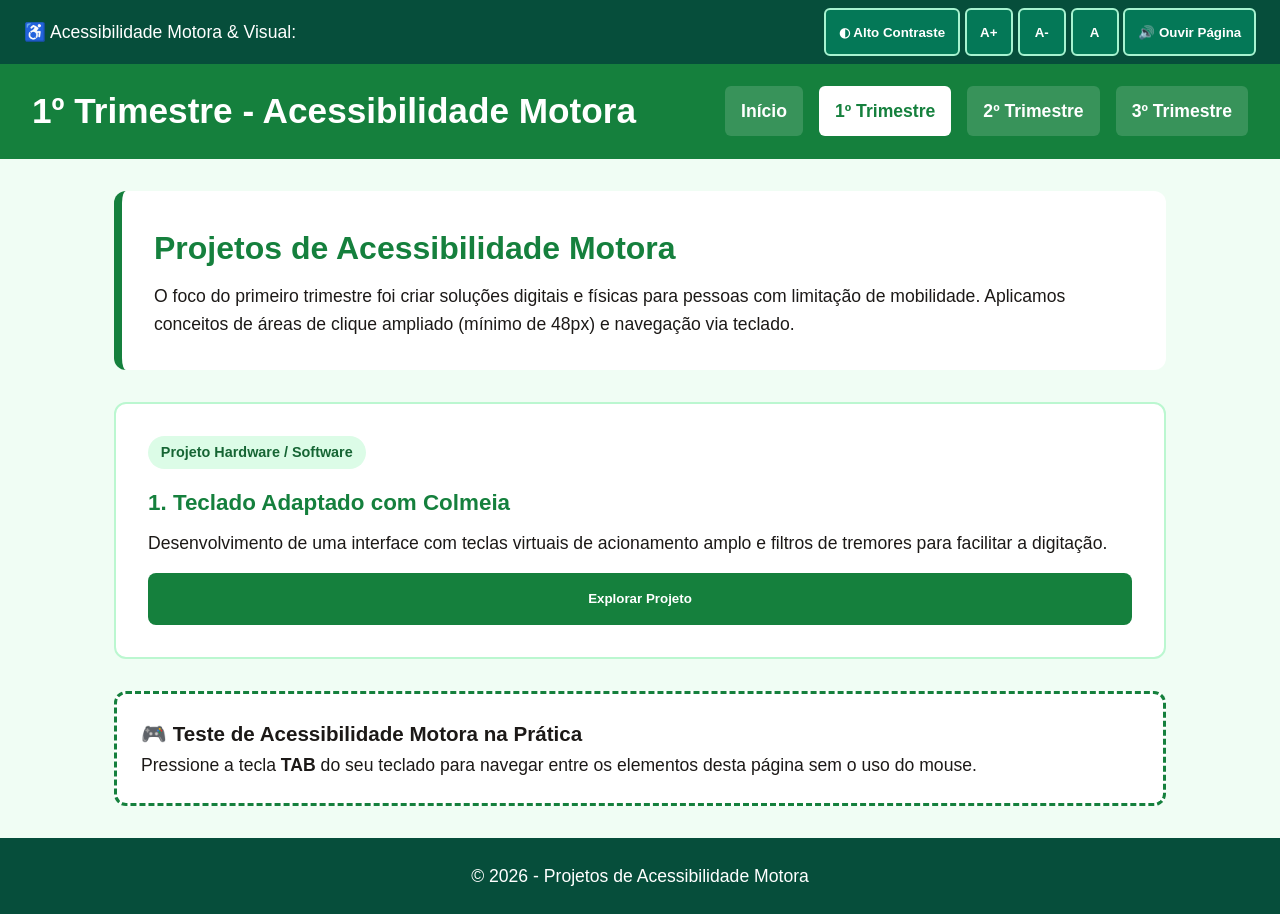
==== trimestre1.html @ 4a97780f "pages" ====
<!DOCTYPE html>
<html lang="pt-BR">
<head>
    <meta charset="UTF-8">
    <meta name="viewport" content="width=device-width, initial-scale=1.0">
    <title>1º Trimestre: Acessibilidade Motora - 2º Ano EM</title>
    <link rel="stylesheet" href="./trimestre1.css">
</head>
<body>

    <a href="#main-content" class="skip-link">Pular para o conteúdo principal</a>

    <div class="accessibility-bar" role="region" aria-label="Ferramentas de Acessibilidade">
        <span>♿ Acessibilidade Motora & Visual:</span>
        <div class="acc-tools">
            <button id="btn-contrast" title="Alternar Alto Contraste">◐ Alto Contraste</button>
            <button id="btn-font-increase" title="Aumentar Fonte">A+</button>
            <button id="btn-font-decrease" title="Diminuir Fonte">A-</button>
            <button id="btn-font-reset" title="Restaurar Fonte">A</button>
            <button id="btn-speak" title="Ouvir Conteúdo">🔊 Ouvir Página</button>
        </div>
    </div>

    <header>
        <h1>1º Trimestre - Acessibilidade Motora</h1>
        <nav aria-label="Navegação Principal">
            <ul>
                <li><a href="./index.html">Início</a></li>
                <li><a href="./trimestre1.html" class="active" aria-current="page">1º Trimestre</a></li>
                <li><a href="./trimestre2.html">2º Trimestre</a></li>
                <li><a href="./trimestre3.html">3º Trimestre</a></li>
            </ul>
        </nav>
    </header>

    <main id="main-content">
        <section class="title-box">
            <h2>Projetos de Acessibilidade Motora</h2>
            <p>O foco do primeiro trimestre foi criar soluções digitais e físicas para pessoas com limitação de mobilidade. Aplicamos conceitos de áreas de clique ampliado (mínimo de 48px) e navegação via teclado.</p>
        </section>

        <section class="project-grid">
            <article class="project-card">
                <div>
                    <span class="tag">Projeto Hardware / Software</span>
                    <h3>1. Teclado Adaptado com Colmeia</h3>
                    <p>Desenvolvimento de uma interface com teclas virtuais de acionamento amplo e filtros de tremores para facilitar a digitação.</p>
                </div>
                <button class="btn-large" onclick="alert('Exibindo protótipo do Teclado Adaptado')">Explorar Projeto</button>
            </article>
        </section>

        <section class="motor-demo-box">
            <h3>🎮 Teste de Acessibilidade Motora na Prática</h3>
            <p>Pressione a tecla <strong>TAB</strong> do seu teclado para navegar entre os elementos desta página sem o uso do mouse.</p>
        </section>
    </main>

    <footer>
        <p>&copy; 2026 - Projetos de Acessibilidade Motora</p>
    </footer>

    <script src="./acessibilidade.js"></script>
</body>
</html>
---- trimestre1.css ----
* { margin: 0; padding: 0; box-sizing: border-box; font-family: 'Segoe UI', Arial, sans-serif; }
:root {
    --bg-color: #f0fdf4; --text-color: #14532d; --primary-color: #15803d;
    --card-bg: #ffffff; --border-color: #bbf7d0; --focus-outline: #d97706;
}

body { background-color: var(--bg-color); color: #1c1917; display: flex; flex-direction: column; min-height: 100vh; font-size: 1.1rem; line-height: 1.6; }
.accessibility-bar { background-color: #064e3b; color: #ffffff; padding: 0.5rem 1.5rem; display: flex; justify-content: space-between; align-items: center; flex-wrap: wrap; gap: 1rem; }
.skip-link { position: absolute; top: -100px; left: 10px; background: #f59e0b; color: #000; padding: 0.8rem 1.2rem; font-weight: bold; text-decoration: none; z-index: 10000; border-radius: 4px; }
.skip-link:focus { top: 10px; }
.acc-tools button { background: #047857; color: #ffffff; border: 2px solid #a7f3d0; padding: 0.4rem 0.8rem; font-weight: bold; cursor: pointer; border-radius: 6px; min-height: 48px; min-width: 48px; }
*:focus-visible { outline: 5px solid var(--focus-outline) !important; outline-offset: 4px !important; }
header { background-color: var(--primary-color); color: #ffffff; padding: 1.2rem 2rem; display: flex; justify-content: space-between; align-items: center; flex-wrap: wrap; gap: 1rem; }
nav ul { display: flex; list-style: none; gap: 1rem; flex-wrap: wrap; }
nav a { color: #ffffff; text-decoration: none; font-weight: 700; padding: 0.6rem 1rem; border-radius: 6px; background-color: rgba(255, 255, 255, 0.15); min-height: 50px; display: inline-flex; align-items: center; }
nav a:hover, nav a.active { background-color: #ffffff; color: var(--primary-color); }

main { max-width: 1100px; margin: 2rem auto; padding: 0 1.5rem; flex: 1; }
.title-box { background: var(--card-bg); padding: 2rem; border-radius: 12px; border-left: 8px solid var(--primary-color); margin-bottom: 2rem; }
.title-box h2 { color: var(--primary-color); font-size: 2rem; margin-bottom: 0.5rem; }
.project-grid { display: grid; grid-template-columns: repeat(auto-fit, minmax(320px, 1fr)); gap: 1.8rem; }
.project-card { background: var(--card-bg); padding: 2rem; border-radius: 12px; border: 2px solid var(--border-color); display: flex; flex-direction: column; justify-content: space-between; }
.project-card h3 { color: var(--primary-color); font-size: 1.4rem; margin-bottom: 0.5rem; }
.project-card .tag { display: inline-block; background: #dcfce7; color: #166534; padding: 0.3rem 0.8rem; border-radius: 20px; font-weight: bold; font-size: 0.9rem; margin-bottom: 1rem; }
.btn-large { display: inline-flex; align-items: center; justify-content: center; padding: 0.8rem 1.5rem; background-color: var(--primary-color); color: #ffffff; font-weight: bold; border-radius: 8px; min-height: 52px; border: none; cursor: pointer; margin-top: 1rem; }
.motor-demo-box { background: #ffffff; border: 3px dashed var(--primary-color); padding: 1.5rem; border-radius: 12px; margin-top: 2rem; }
footer { background-color: #064e3b; color: #ffffff; text-align: center; padding: 1.5rem; margin-top: auto; }

/* Alto Contraste */
body.high-contrast { background-color: #000000 !important; color: #ffff00 !important; }
body.high-contrast header, body.high-contrast footer, body.high-contrast .accessibility-bar { background-color: #000000 !important; border-bottom: 3px solid #ffff00 !important; }
body.high-contrast .project-card, body.high-contrast .title-box, body.high-contrast .motor-demo-box { background-color: #111111 !important; border: 2px solid #ffff00 !important; color: #ffff00 !important; }
body.high-contrast h2, body.high-contrast h3, body.high-contrast p { color: #ffff00 !important; }
body.high-contrast .btn-large, body.high-contrast nav a { background-color: #000000 !important; color: #00ffff !important; border: 2px solid #00ffff !important; }
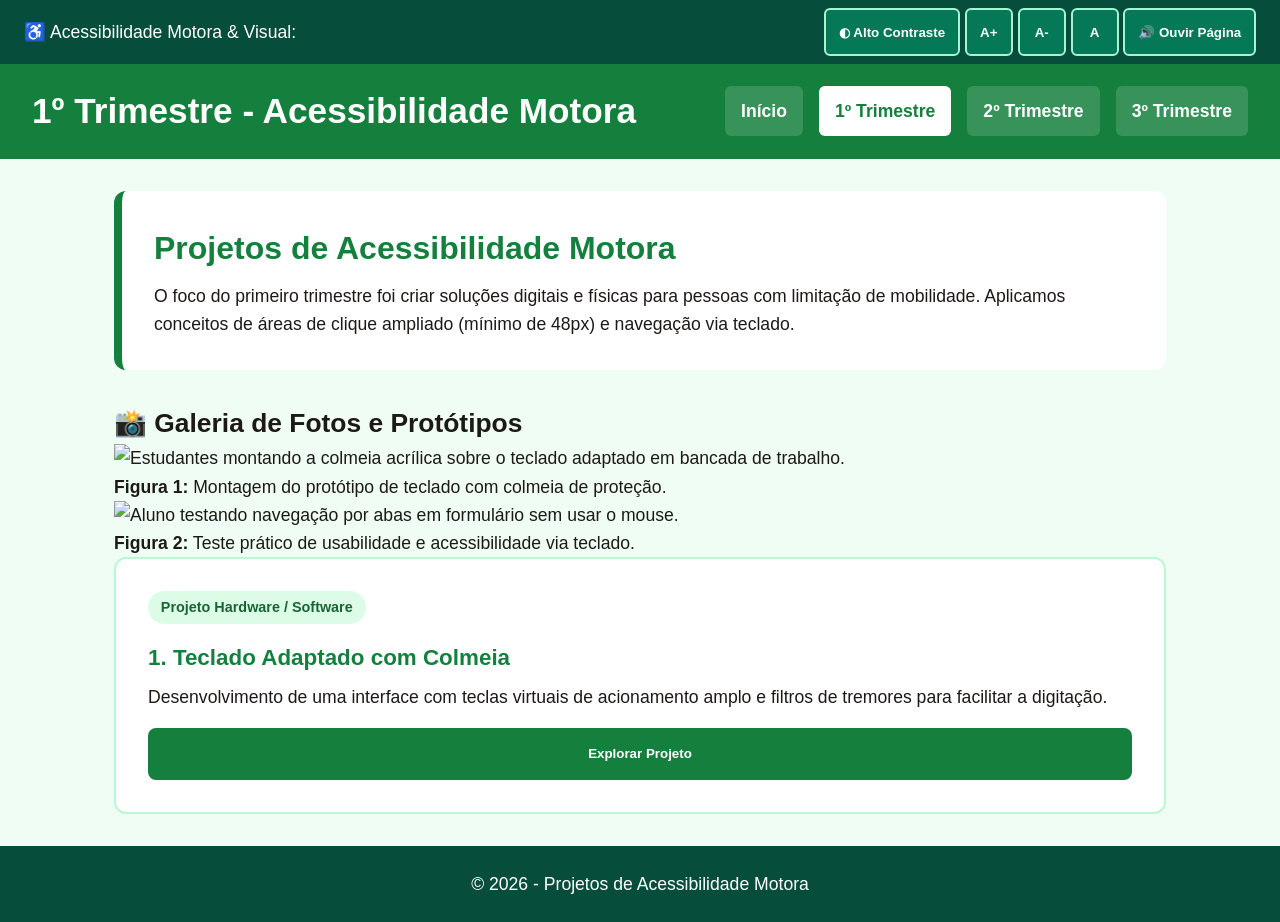
==== commit 31f067aa: "3tr" ====
--- a/trimestre1.html
+++ b/trimestre1.html
@@ -39,6 +39,28 @@
             <p>O foco do primeiro trimestre foi criar soluções digitais e físicas para pessoas com limitação de mobilidade. Aplicamos conceitos de áreas de clique ampliado (mínimo de 48px) e navegação via teclado.</p>
         </section>
 
+        <!-- Seção de Documentação em Fotos -->
+        <section class="gallery-section">
+            <h2>📸 Galeria de Fotos e Protótipos</h2>
+            <div class="gallery-grid">
+                
+                <figure class="photo-card">
+                    <img src="https://via.placeholder.com/600x400?text=Foto+do+Teclado+Adaptado" alt="Estudantes montando a colmeia acrílica sobre o teclado adaptado em bancada de trabalho.">
+                    <figcaption>
+                        <strong>Figura 1:</strong> Montagem do protótipo de teclado com colmeia de proteção.
+                    </figcaption>
+                </figure>
+
+                <figure class="photo-card">
+                    <img src="https://via.placeholder.com/600x400?text=Teste+de+Navegacao" alt="Aluno testando navegação por abas em formulário sem usar o mouse.">
+                    <figcaption>
+                        <strong>Figura 2:</strong> Teste prático de usabilidade e acessibilidade via teclado.
+                    </figcaption>
+                </figure>
+
+            </div>
+        </section>
+
         <section class="project-grid">
             <article class="project-card">
                 <div>
@@ -49,11 +71,6 @@
                 <button class="btn-large" onclick="alert('Exibindo protótipo do Teclado Adaptado')">Explorar Projeto</button>
             </article>
         </section>
-
-        <section class="motor-demo-box">
-            <h3>🎮 Teste de Acessibilidade Motora na Prática</h3>
-            <p>Pressione a tecla <strong>TAB</strong> do seu teclado para navegar entre os elementos desta página sem o uso do mouse.</p>
-        </section>
     </main>
 
     <footer>
